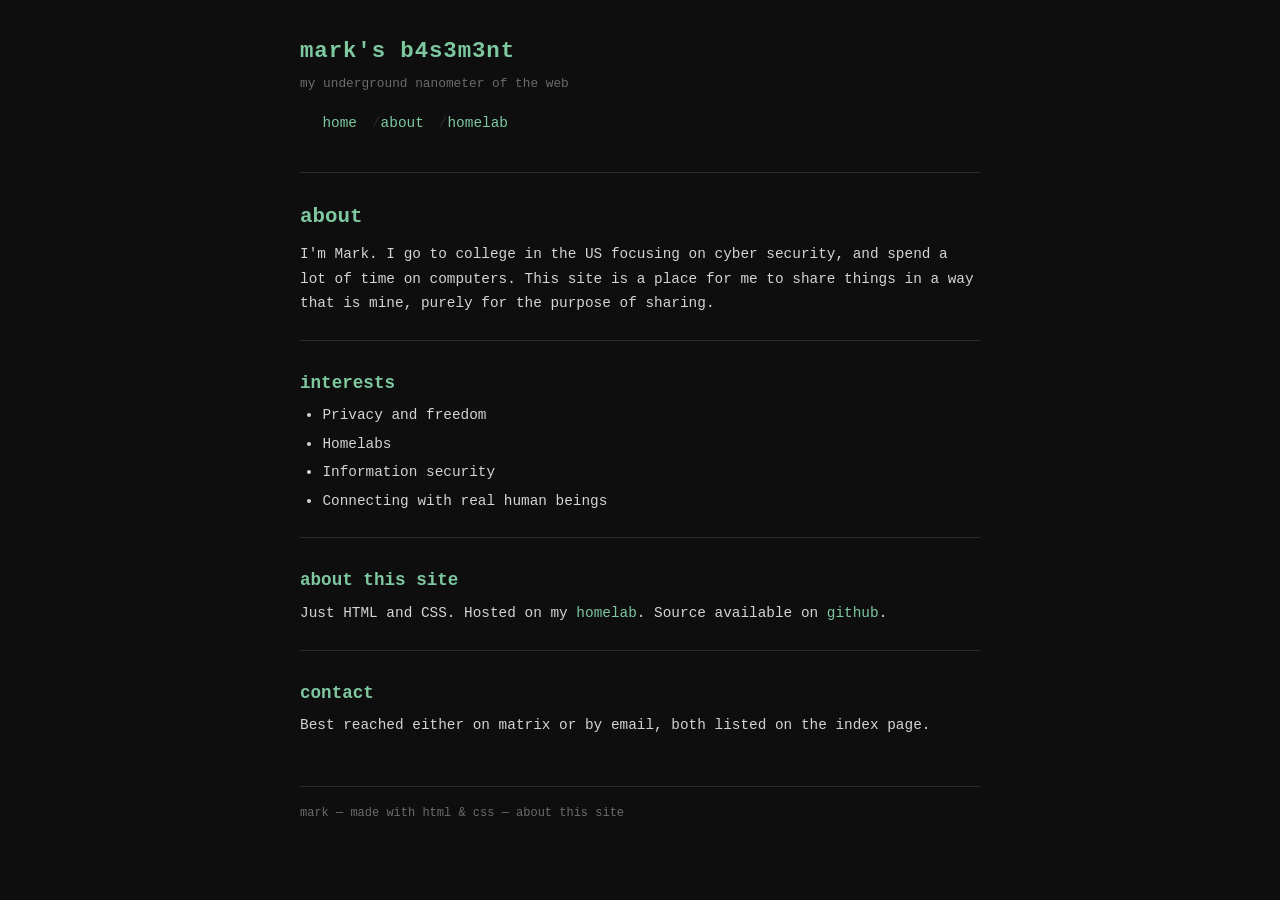
==== about.html @ 782a4b76 "Initial page setup" ====
<!doctype html>
<html lang="en">
<head>
  <meta charset="utf-8">
  <meta name="viewport" content="width=device-width, initial-scale=1">
  <title>about &mdash; Mark's Basement</title>
  <link rel="stylesheet" href="style.css">
</head>
<body>
  <div class="wrapper">

    <header>
      <a class="site-title" href="index.html">mark's b4s3m3nt</a>
      <p class="tagline">my underground nanometer of the web</p>
      <nav>
        <ul>
          <li><a href="index.html">home</a></li>
          <li><a href="about.html">about</a></li>
          <li><a href="homelab.html">homelab</a></li>
        </ul>
      </nav>
    </header>

    <main>
      <h1>about</h1>
      <p>
        I'm Mark. I go to college in the US focusing on cyber security, and spend a lot of time on computers. This site is a place for me to share things in a way that is mine, purely for the purpose of sharing.
      </p>

      <hr>

      <h2>interests</h2>
      <ul>
        <li>Privacy and freedom</li>
        <li>Homelabs</li>
        <li>Information security</li>
        <li>Connecting with real human beings</li>
      </ul>

      <hr>

      <h2>about this site</h2>
      <p>
        Just HTML and CSS.
        Hosted on my <a href="/homelab.html">homelab</a>. Source available on
        <a href="https://github.com/mrk-wilkinson/m4rk.foo">github</a>.
      </p>
      

      <hr>

      <h2>contact</h2>
      <p>
        Best reached either on matrix or by email, both listed on the index page.
      </p>
    </main>

    <footer>
      <p>mark &mdash; made with html &amp; css &mdash; <a href="about.html">about this site</a></p>
    </footer>

  </div>
</body>
</html>
---- style.css ----
/* mark's basement — stylesheet */

:root {
  --bg:       #0e0e0e;
  --bg-alt:   #181818;
  --border:   #2a2a2a;
  --text:     #d4d4d4;
  --muted:    #6b6b6b;
  --accent:   #7ec8a0;
  --link:     #7ec8a0;
  --link-vis: #5a9b76;
  --max-w:    680px;
  --mono:     "Courier New", Courier, monospace;
}

*, *::before, *::after {
  box-sizing: border-box;
  margin: 0;
  padding: 0;
}

html {
  font-size: 16px;
  scroll-behavior: smooth;
}

body {
  background: var(--bg);
  color: var(--text);
  font-family: var(--mono);
  font-size: 0.9rem;
  line-height: 1.7;
  padding: 2rem 1rem;
}

/* ── layout ── */

.wrapper {
  max-width: var(--max-w);
  margin: 0 auto;
}

/* ── header ── */

header {
  border-bottom: 1px solid var(--border);
  padding-bottom: 1rem;
  margin-bottom: 2rem;
}

header .site-title {
  font-size: 1.4rem;
  font-weight: bold;
  letter-spacing: 0.04em;
  color: var(--accent);
  text-decoration: none;
}

header .site-title:hover {
  text-decoration: underline;
}

header .tagline {
  color: var(--muted);
  font-size: 0.8rem;
  margin-top: 0.2rem;
}

/* ── nav ── */

nav {
  margin-top: 0.8rem;
}

nav ul {
  list-style: none;
  display: flex;
  flex-wrap: wrap;
  gap: 0.2rem 0;
}

nav ul li::after {
  content: " /";
  color: var(--border);
}

nav ul li:last-child::after {
  content: "";
}

nav ul li a {
  padding-right: 0.4rem;
}

/* ── main content ── */

main {
  margin-bottom: 3rem;
}

/* ── footer ── */

footer {
  border-top: 1px solid var(--border);
  padding-top: 1rem;
  color: var(--muted);
  font-size: 0.75rem;
}

footer a {
  color: var(--muted);
}

footer a:hover {
  color: var(--text);
}

/* ── typography ── */

h1, h2, h3 {
  color: var(--accent);
  font-weight: bold;
  line-height: 1.2;
}

h1 { font-size: 1.3rem; margin-bottom: 0.8rem; }
h2 { font-size: 1.1rem; margin: 2rem 0 0.6rem; }
h3 { font-size: 0.95rem; margin: 1.5rem 0 0.4rem; }

p {
  margin-bottom: 1rem;
}

hr {
  border: none;
  border-top: 1px solid var(--border);
  margin: 1.5rem 0;
}

/* ── links ── */

a {
  color: var(--link);
  text-decoration: none;
}

a:hover {
  text-decoration: underline;
}

a:visited {
  color: var(--link-vis);
}

/* ── lists ── */

ul, ol {
  padding-left: 1.4rem;
  margin-bottom: 1rem;
}

li {
  margin-bottom: 0.25rem;
}

/* ── inline code & pre ── */

code {
  background: var(--bg-alt);
  border: 1px solid var(--border);
  padding: 0.1em 0.3em;
  font-family: var(--mono);
  font-size: 0.85em;
  border-radius: 2px;
}

pre {
  background: var(--bg-alt);
  border: 1px solid var(--border);
  padding: 1rem;
  overflow-x: auto;
  margin-bottom: 1rem;
  font-size: 0.82rem;
}

pre code {
  background: none;
  border: none;
  padding: 0;
}

/* ── blockquote ── */

blockquote {
  border-left: 2px solid var(--accent);
  padding-left: 1rem;
  color: var(--muted);
  margin-bottom: 1rem;
}

/* ── tables ── */

table {
  width: 100%;
  border-collapse: collapse;
  margin-bottom: 1rem;
  font-size: 0.85rem;
}

th {
  text-align: left;
  color: var(--accent);
  border-bottom: 1px solid var(--border);
  padding: 0.3rem 0.5rem;
}

td {
  padding: 0.3rem 0.5rem;
  border-bottom: 1px solid var(--border);
}

/* ── utility ── */

.muted { color: var(--muted); }
.accent { color: var(--accent); }

.post-list {
  list-style: none;
  padding: 0;
}

.post-list li {
  display: flex;
  gap: 1rem;
  align-items: baseline;
  margin-bottom: 0.4rem;
}

.post-list .date {
  color: var(--muted);
  font-size: 0.8rem;
  white-space: nowrap;
  flex-shrink: 0;
}
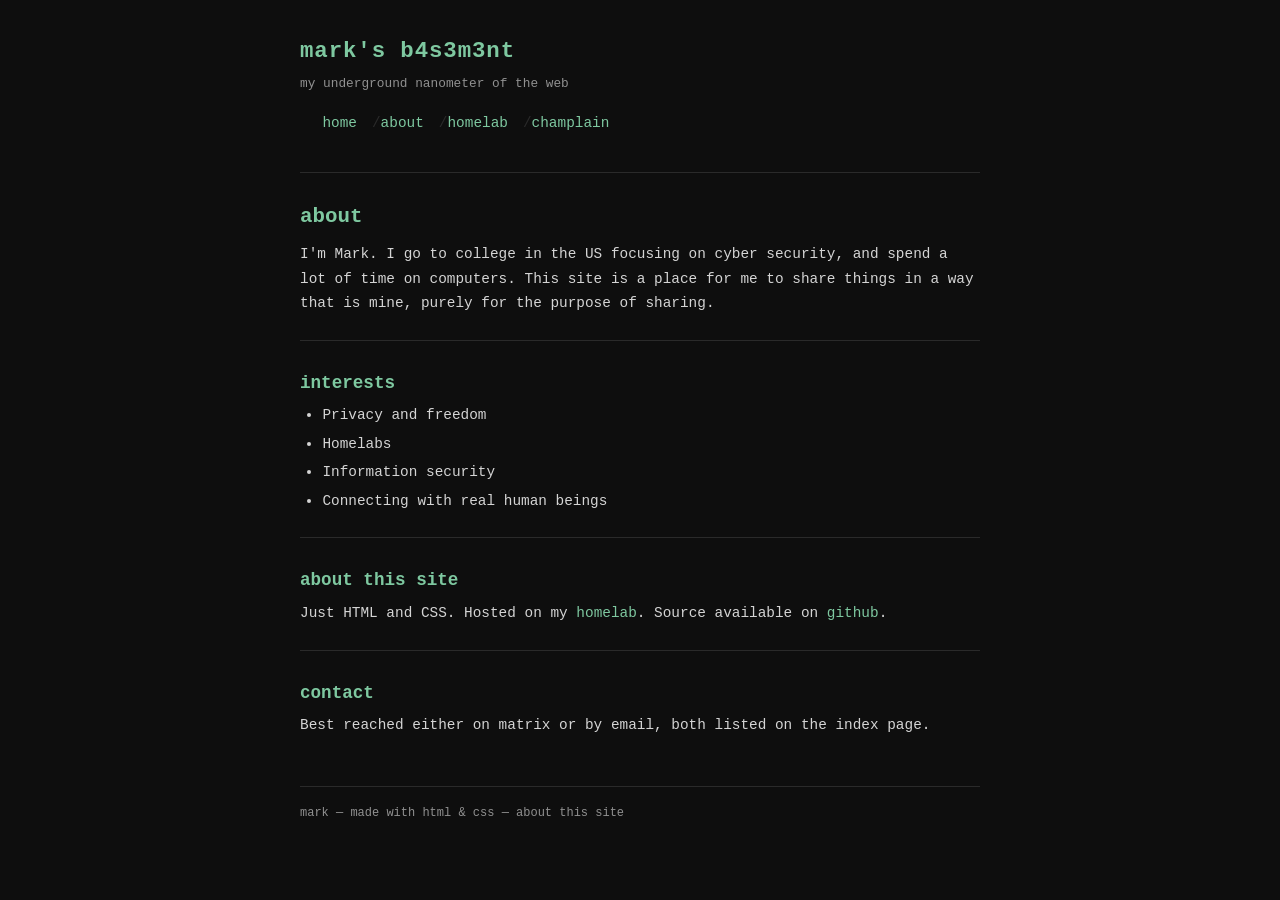
==== commit 30e38b60: "Added gitignore for emacs backup files.  Added Champlain page" ====
--- a/about.html
+++ b/about.html
@@ -17,6 +17,7 @@
           <li><a href="index.html">home</a></li>
           <li><a href="about.html">about</a></li>
           <li><a href="homelab.html">homelab</a></li>
+          <li><a href="champlain.html">champlain</a></li>
         </ul>
       </nav>
     </header>
--- a/style.css
+++ b/style.css
@@ -5,7 +5,7 @@
   --bg-alt:   #181818;
   --border:   #2a2a2a;
   --text:     #d4d4d4;
-  --muted:    #6b6b6b;
+  --muted:    #909090;
   --accent:   #7ec8a0;
   --link:     #7ec8a0;
   --link-vis: #5a9b76;
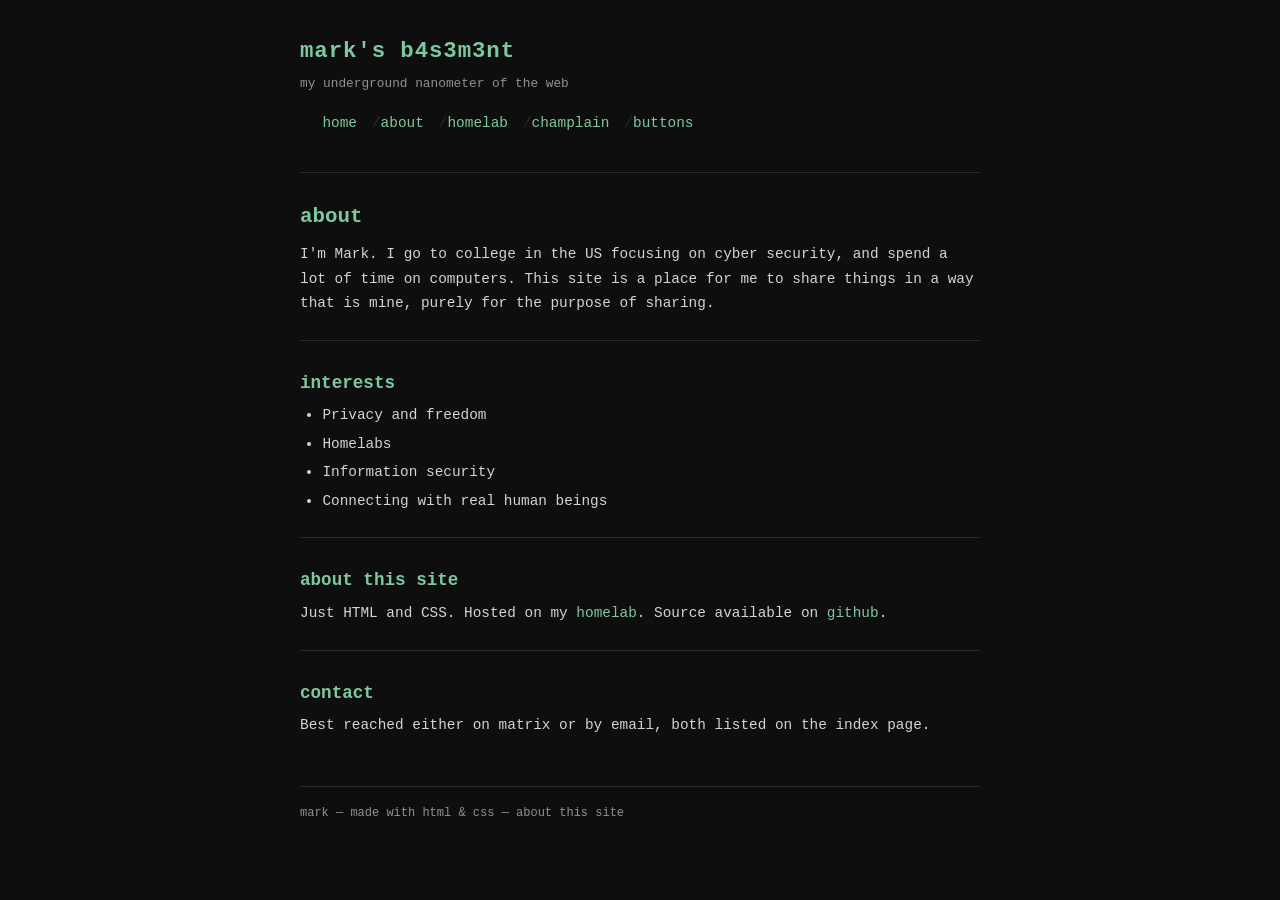
==== commit 4948cfc8: "Button maxing" ====
--- a/about.html
+++ b/about.html
@@ -18,6 +18,7 @@
           <li><a href="about.html">about</a></li>
           <li><a href="homelab.html">homelab</a></li>
           <li><a href="champlain.html">champlain</a></li>
+          <li><a href="buttons.html">buttons</a></li>
         </ul>
       </nav>
     </header>
--- a/style.css
+++ b/style.css
@@ -242,3 +242,35 @@
   white-space: nowrap;
   flex-shrink: 0;
 }
+
+/* ── 88x31 buttons ── */
+
+.button-grid {
+  display: flex;
+  flex-wrap: wrap;
+  gap: 4px;
+  list-style: none;
+  padding: 0;
+  margin-bottom: 1rem;
+}
+
+.button-grid li {
+  margin: 0;
+}
+
+.button-grid a {
+  display: block;
+  line-height: 0;
+}
+
+.button-grid img {
+  width: 88px;
+  height: 31px;
+  image-rendering: pixelated;
+  border: 1px solid var(--border);
+  display: block;
+}
+
+.button-grid img:hover {
+  border-color: var(--accent);
+}
